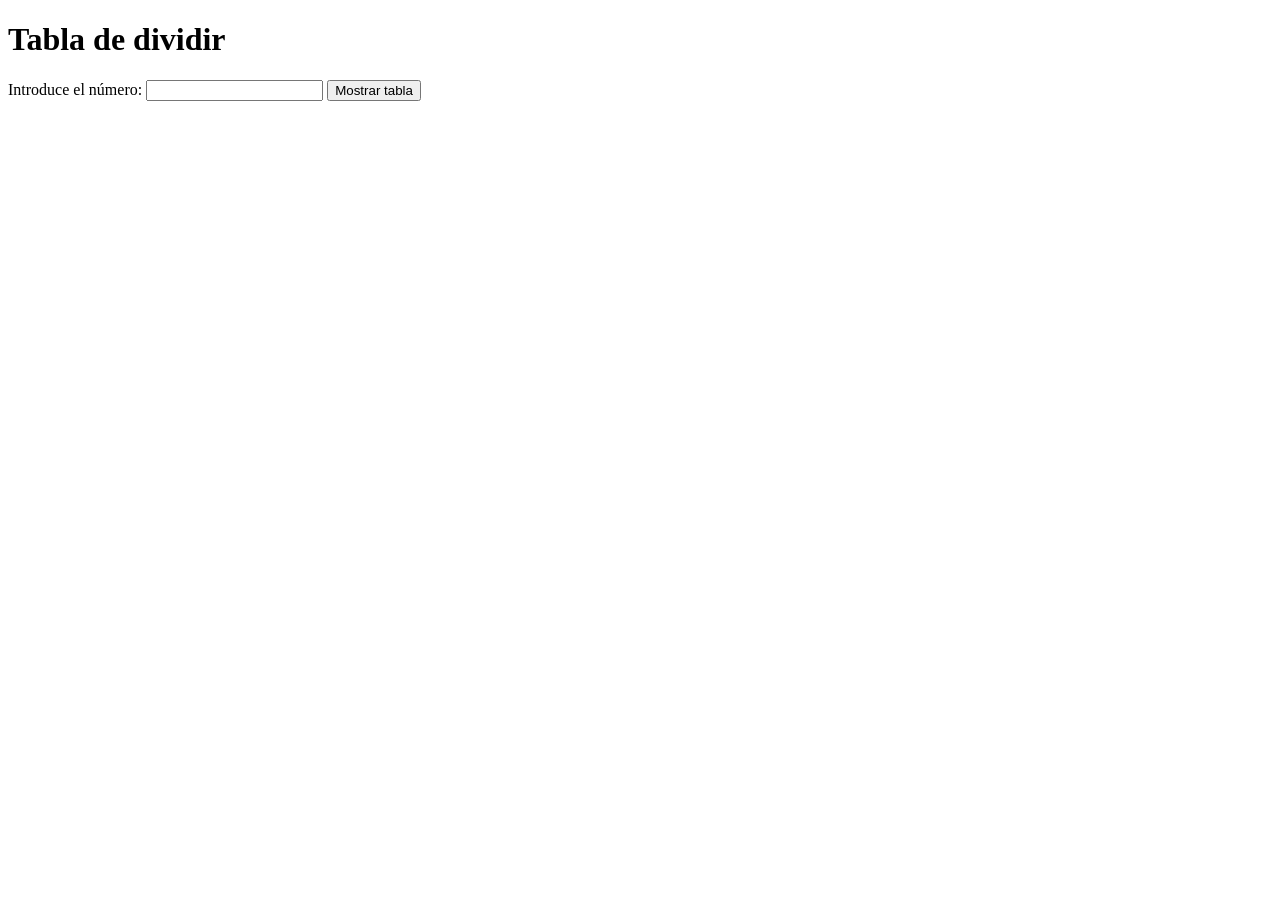
==== index.html @ 2e1a61a1 "Tabla de dividir sencilla JavaScript" ====
<!DOCTYPE html>
<html lang="es-ES">
<head>
<meta charset="UTF-8" />
<title>Tabla de dividir</title>
<script src="tablaDividir.js"></script>
</head>
<body>
<h1>Tabla de dividir</h1>
<form onsubmit="mostrarTabla(event)">
<label for="numero">Introduce el número:</label>
<input id="numero" type="number" required />
<input type="submit" value="Mostrar tabla" />
</form>
<div id="tabla"></div>
</body>
</html>
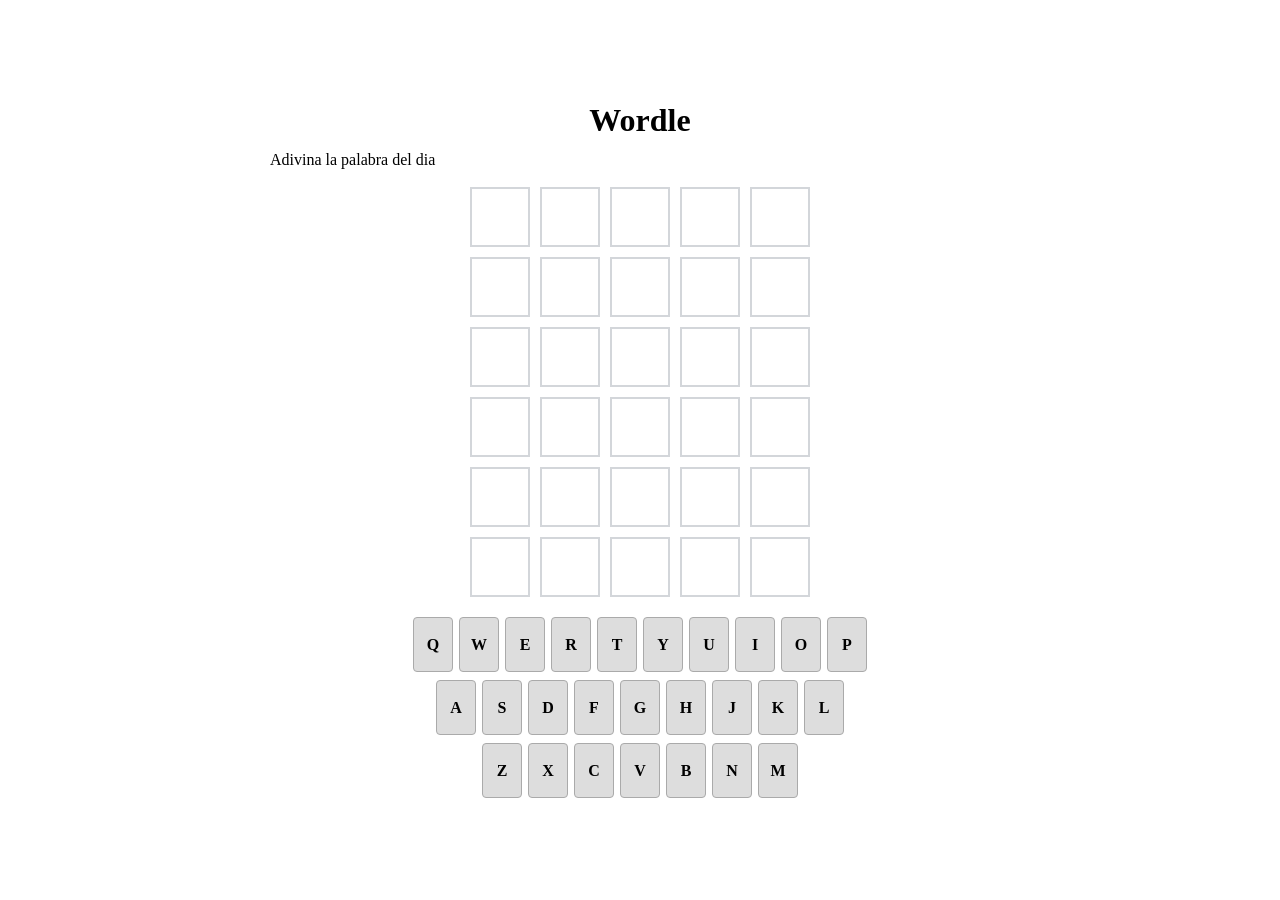
==== commit 88354752: "Inicio del wordle y su readme" ====
--- a/index.html
+++ b/index.html
@@ -1,17 +1,21 @@
-<!DOCTYPE html>
-<html lang="es-ES">
+<!doctype html>
+<html lang="es">
 <head>
-<meta charset="UTF-8" />
-<title>Tabla de dividir</title>
-<script src="tablaDividir.js"></script>
+  <meta charset="utf-8" />
+  <meta name="viewport" content="width=device-width,initial-scale=1" />
+  <title>Wordle - HTML5</title>
+  <link rel="stylesheet" href="estilos.css" />
 </head>
 <body>
-<h1>Tabla de dividir</h1>
-<form onsubmit="mostrarTabla(event)">
-<label for="numero">Introduce el número:</label>
-<input id="numero" type="number" required />
-<input type="submit" value="Mostrar tabla" />
-</form>
-<div id="tabla"></div>
+  <div class="container">
+    <h1>Wordle</h1>
+    <div class="desc">Adivina la palabra del dia</div><br>
+
+    <div id="paleta" class="paleta"></div>
+    <div id="teclado" class="teclado"></div>
+    <div id="mensaje" class="mensaje"></div>
+  </div>
+
+  <script src="script.js"></script>
 </body>
-</html>+</html>
--- a/estilos.css
+++ b/estilos.css
@@ -0,0 +1,77 @@
+
+*{
+    box-sizing:border-box;
+}
+body{
+    margin:0;
+    min-height:100vh;
+    display:flex;
+    align-items:center;
+    justify-content:center;
+    padding:20px;
+}
+.container{
+    max-width:740px;
+    width:100%;
+}
+h1{
+    margin:0 0 12px 0;
+    font-weight:700;
+    text-align:center;
+}
+.paleta {
+    display: grid;
+    grid-template-columns: repeat(5, 60px); 
+    grid-template-rows: repeat(6, 60px);  
+    gap: 10px;
+    justify-content: center;
+    margin-bottom: 20px;
+}
+
+.casilla {
+    width: 60px;
+    height: 60px;
+    border: 2px solid #d3d6da;
+    display: flex;
+    align-items: center;
+    justify-content: center;
+    font-size: 2rem;
+    font-weight: bold;
+    text-transform: uppercase;
+    background-color: white;
+    transition: all 0.3s ease;
+    user-select: none;
+}
+.filaTeclas {
+    display: flex;
+    justify-content: center;
+    gap: 6px;
+}
+
+.teclas {
+    width: 40px;
+    height: 55px;
+    background: #ddd;
+    border-radius: 4px;
+    display: flex;
+    align-items: center;
+    justify-content: center;
+    font-weight: bold;
+    cursor: pointer;
+    border: 1px solid #aaa;
+}
+
+.teclado{
+    display:flex;
+    flex-direction:column;
+    gap:8px;
+    align-items:center;
+    border: white;
+}
+
+/* feedback colors */
+.correct{background:var(--green);border-color:var(--green);color:white}
+.present{background:var(--yellow);border-color:var(--yellow);color:white}
+.absent{background:var(--gray);border-color:var(--gray);color:white}
+
+
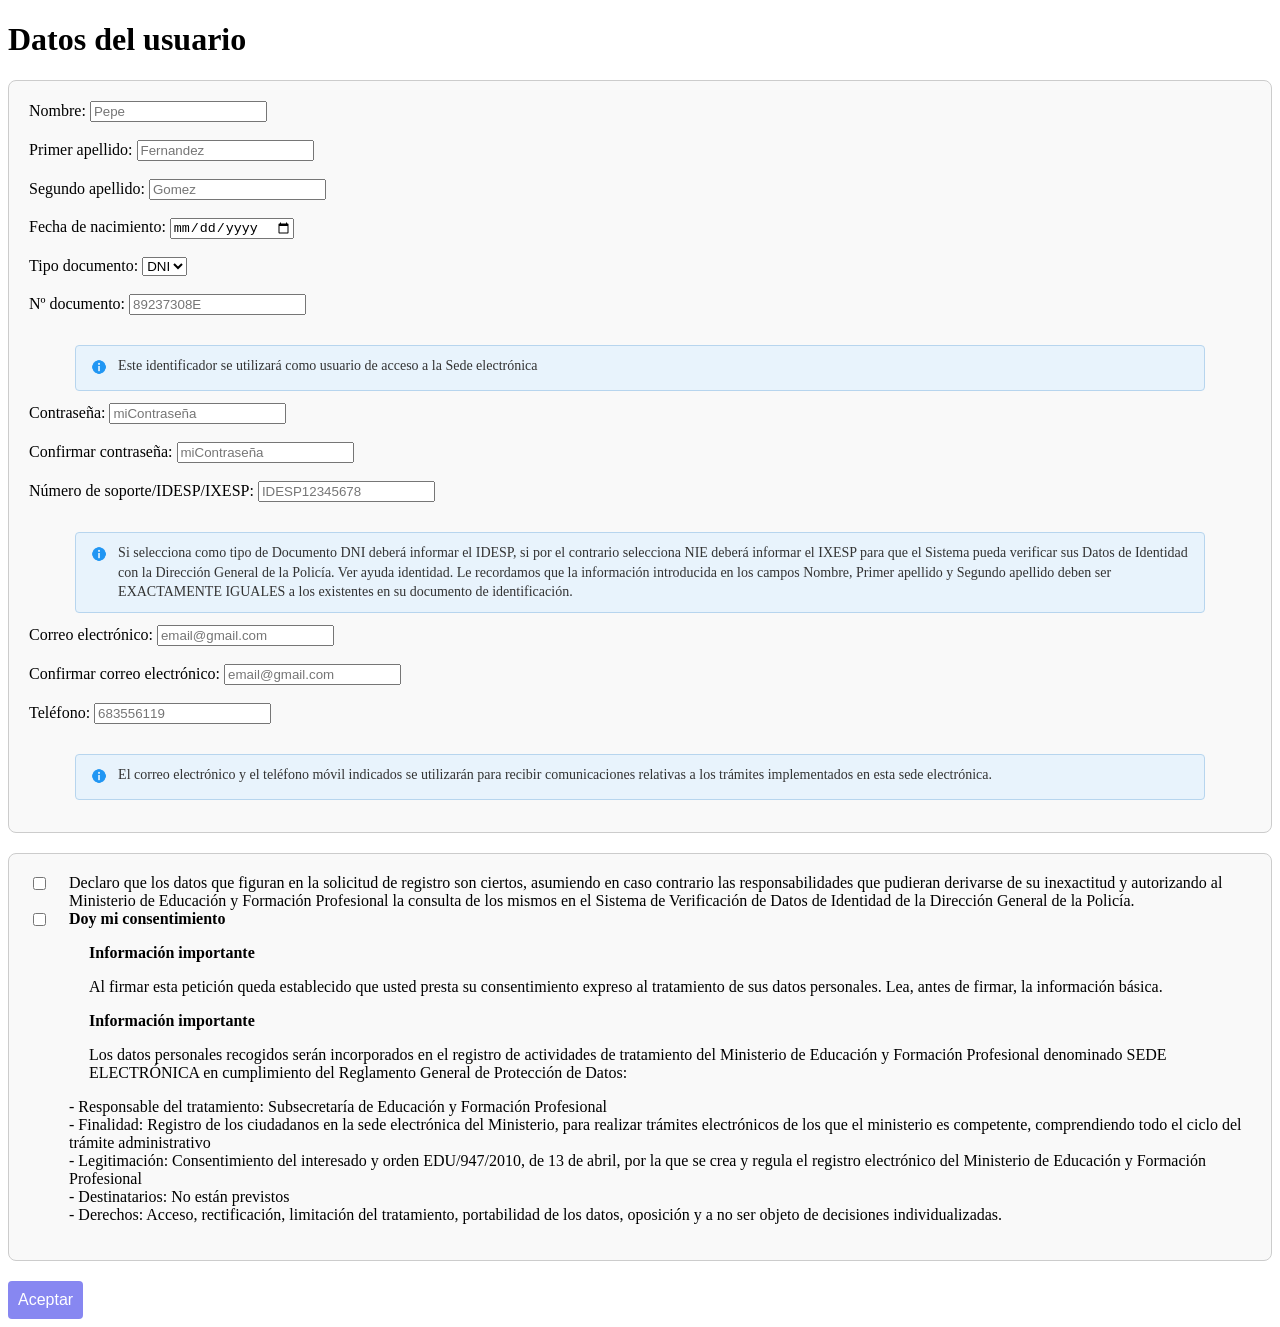
==== commit 1a6c89ba: "Trabajo terminado" ====
--- a/index.html
+++ b/index.html
@@ -1,21 +1,138 @@
-<!doctype html>
-<html lang="es">
+<!DOCTYPE html>
+
+<html lang="en">
 <head>
-  <meta charset="utf-8" />
-  <meta name="viewport" content="width=device-width,initial-scale=1" />
-  <title>Wordle - HTML5</title>
-  <link rel="stylesheet" href="estilos.css" />
+    <meta charset="UTF-8">
+    <meta name="viewport" content="width=device-width, initial-scale=1.0">
+    <link rel="stylesheet" href="estilos.css">
+    <script src="validaciones.js"></script>
+    <title>Formulario de Usuario</title>
 </head>
 <body>
-  <div class="container">
-    <h1>Wordle</h1>
-    <div class="desc">Adivina la palabra del dia</div><br>
+    <h1>Datos del usuario</h1>
+    <form>
+        <div class="cuadro">
+            <label for="nombre">Nombre:</label>
+            <input type="text" id="nombre" name="nombre" placeholder="Pepe"><span class="error-msg"></span><br><br>
+        
+            <label for="apellido1">Primer apellido:</label>
+            <input type="text" id="apellido1" name="apellido1" placeholder="Fernandez"><span class="error-msg"></span><br><br>
 
-    <div id="paleta" class="paleta"></div>
-    <div id="teclado" class="teclado"></div>
-    <div id="mensaje" class="mensaje"></div>
-  </div>
 
-  <script src="script.js"></script>
+            <label for="apellido2">Segundo apellido:</label>
+            <input type="text" id="apellido2" name="apellido2" placeholder="Gomez"><span class="error-msg"></span><br><br>
+
+            <label for="fecha_nacimiento">Fecha de nacimiento:</label>
+            <input type="date" id="fecha_nacimiento" name="fecha_nacimiento" placeholder="dd/mm/AAAA"><span class="error-msg"></span><br><br>
+
+
+            <label>Tipo documento:</label>
+            <select id="tipo_documento">
+                <option>DNI</option>
+                <option>NIE</option>
+            </select><span class="error-msg"></span><br><br>
+
+
+            <label  for="documento">Nº documento:</label>
+            <input type="text" id="documento" name="documento" placeholder="89237308E"><span class="error-msg"></span><br><br>
+
+            <div class="inf_box">
+                <div class="info-ico">
+                    <img src="info.png">
+                </div>
+                <div class="info-text">
+                    <p>Este identificador se utilizará como usuario de acceso a la Sede electrónica</p>
+                </div>
+            </div>
+
+            <label for="password">Contraseña:</label>
+            <input type="password" id="password" name="password" placeholder="miContraseña"><span class="error-msg"></span><br><br>
+            
+
+            <label for="password_confirm">Confirmar contraseña:</label>
+            <input type="password" id="password_confirm" name="password_confirm" placeholder="miContraseña"><span class="error-msg"></span><br><br>
+
+            <label for="num_soporte">Número de soporte/IDESP/IXESP:</label>
+            <input type="text" id="num_soporte" name="num_soporte" placeholder="IDESP12345678"><span class="error-msg"></span><br><br>
+            
+
+            <div class="inf_box">
+                <div class="info-ico">
+                    <img src="info.png">
+                </div>
+                <div class="info-text">
+                    <p>Si selecciona como tipo de Documento DNI deberá informar el IDESP, si por el contrario selecciona NIE deberá informar el IXESP 
+                     para que el Sistema pueda verificar sus Datos de Identidad con la Dirección General de la Policía. Ver ayuda identidad.
+                    Le recordamos que la información introducida en los campos Nombre, Primer apellido y Segundo apellido deben ser EXACTAMENTE IGUALES a los existentes en su documento de identificación.</p>
+                </div>
+            </div>
+
+            <label for="email">Correo electrónico:</label>
+            <input type="email" id="email" name="email" placeholder="email@gmail.com"><span class="error-msg"></span><br><br>
+            
+
+            <label for="email_confirm">Confirmar correo electrónico:</label>
+            <input type="email" id="email_confirm" name="email_confirm" placeholder="email@gmail.com"><span class="error-msg"></span><br><br>
+
+            <label for="telefono">Teléfono:</label>
+            <input type="tel" id="telefono" name="telefono" placeholder="683556119"><span class="error-msg"></span><br><br>
+            
+
+            <div class="inf_box">
+                <div class="info-ico">
+                <img src="info.png">
+                </div>
+                <div class="info-text">
+                    <p>El correo electrónico y el teléfono móvil indicados se utilizarán para recibir comunicaciones relativas a los trámites implementados en esta sede electrónica.</p>
+                </div>
+            </div>
+     </div>
+
+        <div class="cuadro">
+            <div class="condiciones">
+                <input type="checkbox" id="condiciones" name="condiciones">
+                <span class="error-msg"></span>
+            <div>
+                <p class="titulo">
+                    Declaro que los datos que figuran en la solicitud de registro son ciertos, 
+                    asumiendo en caso contrario las responsabilidades que pudieran derivarse de su inexactitud 
+                    y autorizando al Ministerio de Educación y Formación Profesional la consulta de los mismos 
+                    en el Sistema de Verificación de Datos de Identidad de la Dirección General de la Policía.
+                </p>
+            </div>
+        </div>
+
+        <div class="condiciones">
+            <input type="checkbox" id="condiciones2" name="condiciones2">
+            <span class="error-msg"></span>
+            <div>
+                <p class="titulo"><strong>Doy mi consentimiento</strong></p>
+                <p class="tabulado"><strong>Información importante</strong></p>
+                <p class="tabulado">
+                    Al firmar esta petición queda establecido que usted presta su consentimiento expreso al tratamiento 
+                    de sus datos personales. Lea, antes de firmar, la información básica.
+                </p>
+                <p class="tabulado"><strong>Información importante</strong></p>
+                <p class="tabulado">
+                    Los datos personales recogidos serán incorporados en el registro de actividades de tratamiento 
+                    del Ministerio de Educación y Formación Profesional denominado SEDE ELECTRÓNICA en cumplimiento 
+                    del Reglamento General de Protección de Datos:
+                </p>
+                <p>
+                    - Responsable del tratamiento: Subsecretaría de Educación y Formación Profesional <br>
+                    - Finalidad: Registro de los ciudadanos en la sede electrónica del Ministerio, 
+                      para realizar trámites electrónicos de los que el ministerio es competente, comprendiendo todo el ciclo del trámite administrativo <br>
+                    - Legitimación: Consentimiento del interesado y orden EDU/947/2010, de 13 de abril, 
+                      por la que se crea y regula el registro electrónico del Ministerio de Educación y Formación Profesional <br>
+                    - Destinatarios: No están previstos <br>
+                    - Derechos: Acceso, rectificación, limitación del tratamiento, portabilidad de los datos, 
+                      oposición y a no ser objeto de decisiones individualizadas.
+                </p>
+            </div>
+        </div>
+    </div>
+    <input type="submit" value="Aceptar">
+</form>
+
 </body>
 </html>
--- a/estilos.css
+++ b/estilos.css
@@ -1,77 +1,67 @@
-
-*{
-    box-sizing:border-box;
-}
-body{
-    margin:0;
-    min-height:100vh;
-    display:flex;
-    align-items:center;
-    justify-content:center;
-    padding:20px;
-}
-.container{
-    max-width:740px;
-    width:100%;
-}
-h1{
-    margin:0 0 12px 0;
-    font-weight:700;
-    text-align:center;
-}
-.paleta {
-    display: grid;
-    grid-template-columns: repeat(5, 60px); 
-    grid-template-rows: repeat(6, 60px);  
-    gap: 10px;
-    justify-content: center;
-    margin-bottom: 20px;
+.cuadro {
+    border: 1px solid #ccc; 
+    padding: 20px;          
+    border-radius: 8px;    
+    background-color: #f9f9f9;        
+    margin: 20px auto;     
 }
 
-.casilla {
-    width: 60px;
-    height: 60px;
-    border: 2px solid #d3d6da;
+.condiciones{
     display: flex;
-    align-items: center;
-    justify-content: center;
-    font-size: 2rem;
-    font-weight: bold;
-    text-transform: uppercase;
-    background-color: white;
-    transition: all 0.3s ease;
-    user-select: none;
+    align-items: flex-start;
+    gap: 10px;  /*Para dejar espacios entre los elementos*/
 }
-.filaTeclas {
+.inf_box {
     display: flex;
-    justify-content: center;
-    gap: 6px;
+    align-items: flex-start;
+    background-color: #e8f3fc; 
+    border: 1px solid #b7d5ee; 
+    padding: 10px 14px; 
+    border-radius: 4px;
+    margin: 12px 0;
+    width: 90%;           
+    margin-left: auto;    
+    margin-right: auto;   
 }
 
-.teclas {
-    width: 40px;
-    height: 55px;
-    background: #ddd;
-    border-radius: 4px;
-    display: flex;
-    align-items: center;
-    justify-content: center;
-    font-weight: bold;
-    cursor: pointer;
-    border: 1px solid #aaa;
+.info-ico {
+    margin-right: 10px;
+    margin-top: 2px;      
 }
 
-.teclado{
-    display:flex;
-    flex-direction:column;
-    gap:8px;
-    align-items:center;
-    border: white;
+.info-ico img {
+    width: 18px;
+    height: 18px;
 }
 
-/* feedback colors */
-.correct{background:var(--green);border-color:var(--green);color:white}
-.present{background:var(--yellow);border-color:var(--yellow);color:white}
-.absent{background:var(--gray);border-color:var(--gray);color:white}
-
-
+.info-text p {
+    margin: 0;
+    font-size: 14px;
+    line-height: 1.4;
+    text-align: left;      
+    color: #333;
+}
+.tabulado {
+    margin-left: 20px;    
+}
+.titulo {
+    margin: 0;
+}
+input[type="submit"] {
+    background-color: rgb(135, 135, 241); 
+    color: white;              
+    padding: 10px;   
+    border: none;             
+    border-radius: 4px;      
+    cursor: pointer;         
+    font-size: 16px;         
+}
+.invalid {
+    outline: none;
+    border-bottom-color: crimson !important;
+}
+.error-msg {
+    color: crimson;
+    font-size: 0.85em;
+    margin-top: 4px;
+}
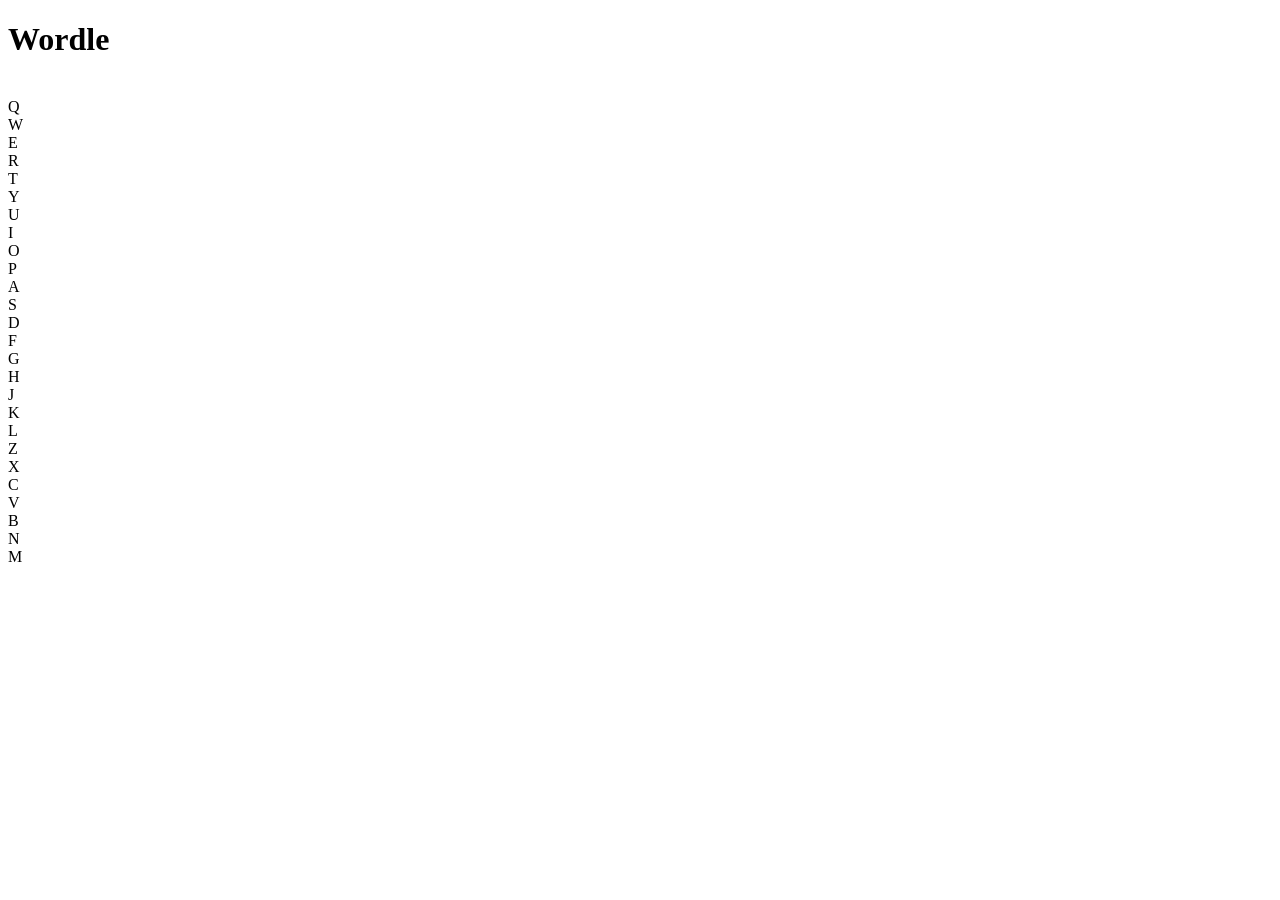
==== commit 48b83206: "Todo realizado pero con otra Api" ====
--- a/index.html
+++ b/index.html
@@ -1,138 +1,25 @@
-<!DOCTYPE html>
-
-<html lang="en">
+<!doctype html>
+<html lang="es">
 <head>
-    <meta charset="UTF-8">
-    <meta name="viewport" content="width=device-width, initial-scale=1.0">
-    <link rel="stylesheet" href="estilos.css">
-    <script src="validaciones.js"></script>
-    <title>Formulario de Usuario</title>
+  <meta charset="utf-8" />
+  <meta name="viewport" content="width=device-width,initial-scale=1" />
+  <title>Wordle - HTML5</title>
+  <link rel="stylesheet" href="estilos.css" />
 </head>
 <body>
-    <h1>Datos del usuario</h1>
-    <form>
-        <div class="cuadro">
-            <label for="nombre">Nombre:</label>
-            <input type="text" id="nombre" name="nombre" placeholder="Pepe"><span class="error-msg"></span><br><br>
-        
-            <label for="apellido1">Primer apellido:</label>
-            <input type="text" id="apellido1" name="apellido1" placeholder="Fernandez"><span class="error-msg"></span><br><br>
+  <div class="container">
+    <h1>Wordle</h1>
+    <div class="desc" id="desc"></div><br>
 
+    <div id="paleta" class="paleta"></div>
+    <div id="teclado" class="teclado"></div>
+    <div id="mensaje" class="mensaje"></div>
 
-            <label for="apellido2">Segundo apellido:</label>
-            <input type="text" id="apellido2" name="apellido2" placeholder="Gomez"><span class="error-msg"></span><br><br>
+    <button id="btnReiniciar" style="display:none;">
+      Reintentar
+    </button>
+  </div>
 
-            <label for="fecha_nacimiento">Fecha de nacimiento:</label>
-            <input type="date" id="fecha_nacimiento" name="fecha_nacimiento" placeholder="dd/mm/AAAA"><span class="error-msg"></span><br><br>
-
-
-            <label>Tipo documento:</label>
-            <select id="tipo_documento">
-                <option>DNI</option>
-                <option>NIE</option>
-            </select><span class="error-msg"></span><br><br>
-
-
-            <label  for="documento">Nº documento:</label>
-            <input type="text" id="documento" name="documento" placeholder="89237308E"><span class="error-msg"></span><br><br>
-
-            <div class="inf_box">
-                <div class="info-ico">
-                    <img src="info.png">
-                </div>
-                <div class="info-text">
-                    <p>Este identificador se utilizará como usuario de acceso a la Sede electrónica</p>
-                </div>
-            </div>
-
-            <label for="password">Contraseña:</label>
-            <input type="password" id="password" name="password" placeholder="miContraseña"><span class="error-msg"></span><br><br>
-            
-
-            <label for="password_confirm">Confirmar contraseña:</label>
-            <input type="password" id="password_confirm" name="password_confirm" placeholder="miContraseña"><span class="error-msg"></span><br><br>
-
-            <label for="num_soporte">Número de soporte/IDESP/IXESP:</label>
-            <input type="text" id="num_soporte" name="num_soporte" placeholder="IDESP12345678"><span class="error-msg"></span><br><br>
-            
-
-            <div class="inf_box">
-                <div class="info-ico">
-                    <img src="info.png">
-                </div>
-                <div class="info-text">
-                    <p>Si selecciona como tipo de Documento DNI deberá informar el IDESP, si por el contrario selecciona NIE deberá informar el IXESP 
-                     para que el Sistema pueda verificar sus Datos de Identidad con la Dirección General de la Policía. Ver ayuda identidad.
-                    Le recordamos que la información introducida en los campos Nombre, Primer apellido y Segundo apellido deben ser EXACTAMENTE IGUALES a los existentes en su documento de identificación.</p>
-                </div>
-            </div>
-
-            <label for="email">Correo electrónico:</label>
-            <input type="email" id="email" name="email" placeholder="email@gmail.com"><span class="error-msg"></span><br><br>
-            
-
-            <label for="email_confirm">Confirmar correo electrónico:</label>
-            <input type="email" id="email_confirm" name="email_confirm" placeholder="email@gmail.com"><span class="error-msg"></span><br><br>
-
-            <label for="telefono">Teléfono:</label>
-            <input type="tel" id="telefono" name="telefono" placeholder="683556119"><span class="error-msg"></span><br><br>
-            
-
-            <div class="inf_box">
-                <div class="info-ico">
-                <img src="info.png">
-                </div>
-                <div class="info-text">
-                    <p>El correo electrónico y el teléfono móvil indicados se utilizarán para recibir comunicaciones relativas a los trámites implementados en esta sede electrónica.</p>
-                </div>
-            </div>
-     </div>
-
-        <div class="cuadro">
-            <div class="condiciones">
-                <input type="checkbox" id="condiciones" name="condiciones">
-                <span class="error-msg"></span>
-            <div>
-                <p class="titulo">
-                    Declaro que los datos que figuran en la solicitud de registro son ciertos, 
-                    asumiendo en caso contrario las responsabilidades que pudieran derivarse de su inexactitud 
-                    y autorizando al Ministerio de Educación y Formación Profesional la consulta de los mismos 
-                    en el Sistema de Verificación de Datos de Identidad de la Dirección General de la Policía.
-                </p>
-            </div>
-        </div>
-
-        <div class="condiciones">
-            <input type="checkbox" id="condiciones2" name="condiciones2">
-            <span class="error-msg"></span>
-            <div>
-                <p class="titulo"><strong>Doy mi consentimiento</strong></p>
-                <p class="tabulado"><strong>Información importante</strong></p>
-                <p class="tabulado">
-                    Al firmar esta petición queda establecido que usted presta su consentimiento expreso al tratamiento 
-                    de sus datos personales. Lea, antes de firmar, la información básica.
-                </p>
-                <p class="tabulado"><strong>Información importante</strong></p>
-                <p class="tabulado">
-                    Los datos personales recogidos serán incorporados en el registro de actividades de tratamiento 
-                    del Ministerio de Educación y Formación Profesional denominado SEDE ELECTRÓNICA en cumplimiento 
-                    del Reglamento General de Protección de Datos:
-                </p>
-                <p>
-                    - Responsable del tratamiento: Subsecretaría de Educación y Formación Profesional <br>
-                    - Finalidad: Registro de los ciudadanos en la sede electrónica del Ministerio, 
-                      para realizar trámites electrónicos de los que el ministerio es competente, comprendiendo todo el ciclo del trámite administrativo <br>
-                    - Legitimación: Consentimiento del interesado y orden EDU/947/2010, de 13 de abril, 
-                      por la que se crea y regula el registro electrónico del Ministerio de Educación y Formación Profesional <br>
-                    - Destinatarios: No están previstos <br>
-                    - Derechos: Acceso, rectificación, limitación del tratamiento, portabilidad de los datos, 
-                      oposición y a no ser objeto de decisiones individualizadas.
-                </p>
-            </div>
-        </div>
-    </div>
-    <input type="submit" value="Aceptar">
-</form>
-
+  <script src="script.js"></script>
 </body>
 </html>
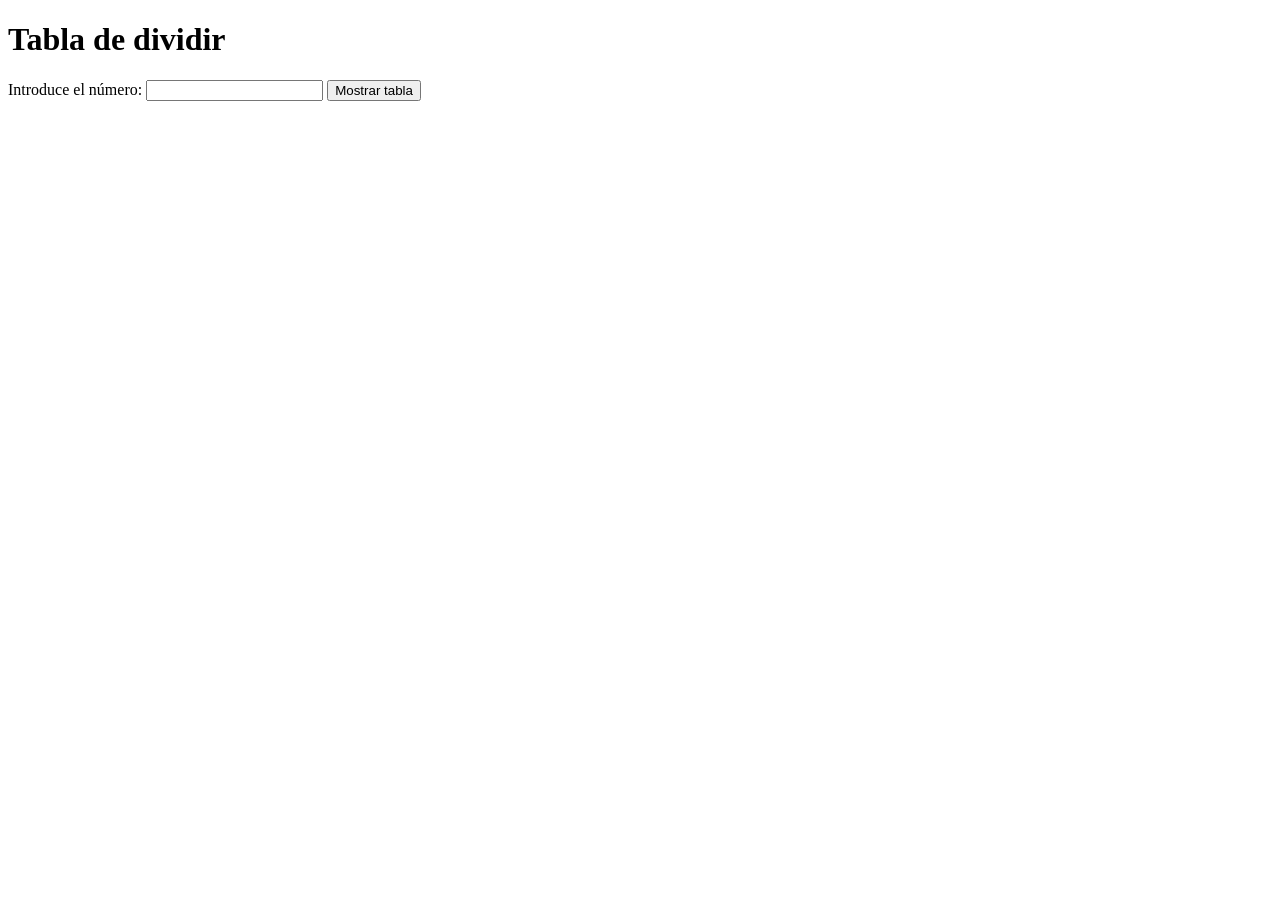
==== commit ad4aaeda: "Merge pull request #2 from JoonGut/Tarea_1.1 Tabla de dividir sencilla JavaScript" ====
--- a/index.html
+++ b/index.html
@@ -1,25 +1,17 @@
-<!doctype html>
-<html lang="es">
+<!DOCTYPE html>
+<html lang="es-ES">
 <head>
-  <meta charset="utf-8" />
-  <meta name="viewport" content="width=device-width,initial-scale=1" />
-  <title>Wordle - HTML5</title>
-  <link rel="stylesheet" href="estilos.css" />
+<meta charset="UTF-8" />
+<title>Tabla de dividir</title>
+<script src="tablaDividir.js"></script>
 </head>
 <body>
-  <div class="container">
-    <h1>Wordle</h1>
-    <div class="desc" id="desc"></div><br>
-
-    <div id="paleta" class="paleta"></div>
-    <div id="teclado" class="teclado"></div>
-    <div id="mensaje" class="mensaje"></div>
-
-    <button id="btnReiniciar" style="display:none;">
-      Reintentar
-    </button>
-  </div>
-
-  <script src="script.js"></script>
+<h1>Tabla de dividir</h1>
+<form onsubmit="mostrarTabla(event)">
+<label for="numero">Introduce el número:</label>
+<input id="numero" type="number" required />
+<input type="submit" value="Mostrar tabla" />
+</form>
+<div id="tabla"></div>
 </body>
-</html>
+</html>
